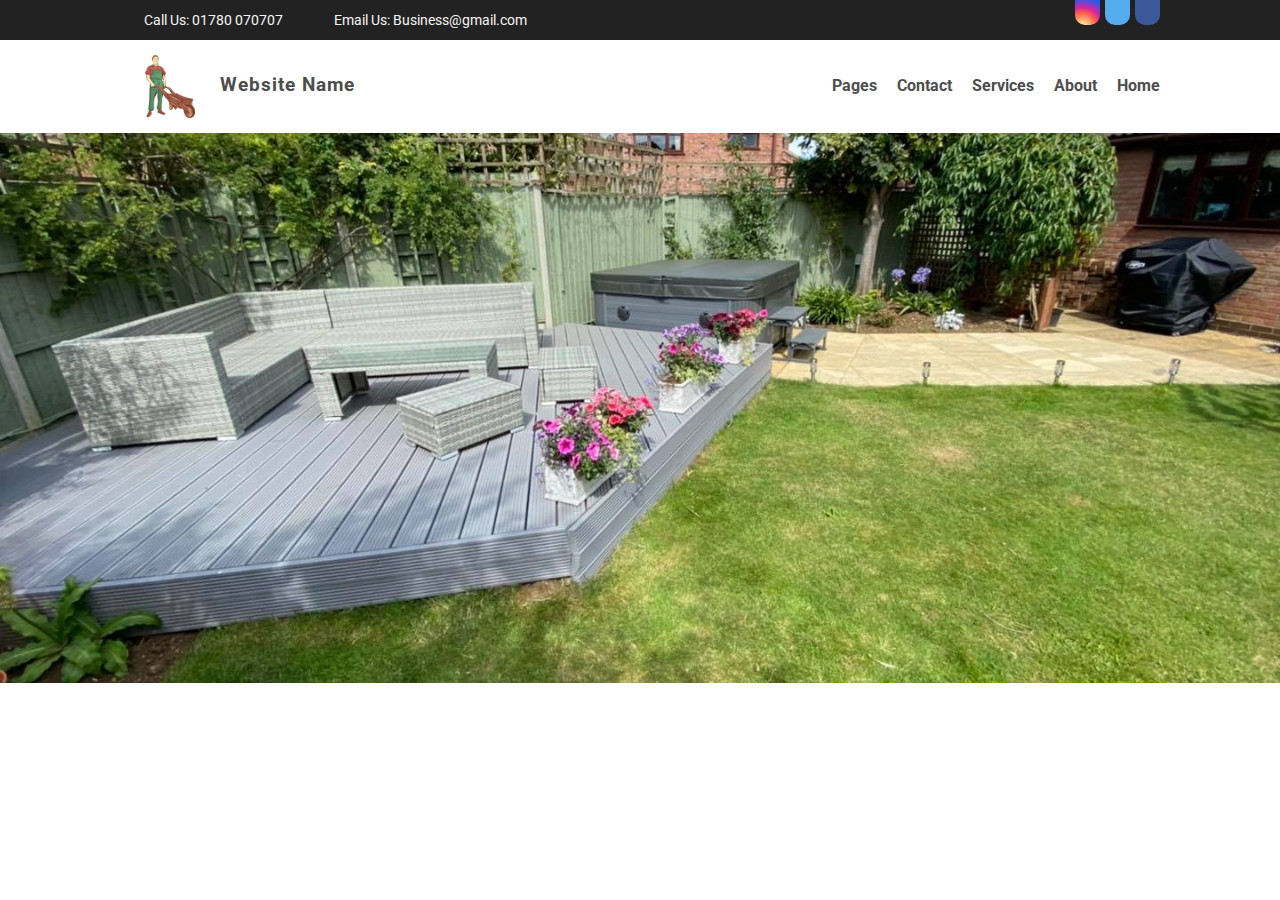
==== index.html @ 3251f4bb "update" ====
<!DOCTYPE html>
<html lang="en">
<head>
    <meta charset="UTF-8">
    <meta http-equiv="X-UA-Compatible" content="IE=edge">
    <meta name="viewport" content="width=device-width, initial-scale=1.0">
    <link rel="stylesheet" type="text/css" href="css/home.css">
    <link rel="preconnect" href="https://fonts.googleapis.com">
<link rel="preconnect" href="https://fonts.gstatic.com" crossorigin>
<link href="https://fonts.googleapis.com/css2?family=Roboto:wght@300;400&display=swap" rel="stylesheet">
<meta http-equiv="Cache-Control" content="no-cache, no-store, must-revalidate">
<meta http-equiv="Pragma" content="no-cache">
<meta http-equiv="Expires" content="0">
    <title>Document</title>
</head>
<body>

<div class="top-bar-contact">

<div class="top-bar-contact-container">

    <div class="phone-section">
        <img src="img/icons_assets/call.png" alt="">
            <p>Call Us: <a href="tel:123-456-7890">01780 070707</a></p>
    </div>

    <div class="email-section">
        <img src="img/icons_assets/email.png" alt="">
            <p>Email Us: <a href = "mailto: abc@example.com">Business@gmail.com</a></p>
    </div>

    <div class="social-section">
        <div class="box-containers">
        <a href="">
         <div class="social-container-fb">
            <img src="img/social_media/fb.png" alt="">
         </div>
        
         </a>
        </div>
         <div class="box-containers">
         <a href="">
         <div class="social-container-twitter">
            <img src="img/social_media/twitter.png" alt="">
         </div>
         </a>
        </div>
         <div class="box-containers">
         <a href="">
         <div class="social-container-instagram">
            <img src="img/social_media/instagram.png" alt="">
         </div>
         </a>
         </div>
    </div>
</div>

</div>
    <div class="logo-nav-section">
        <div class="logo-container">
            <img class="logo-img" src="img/icons_assets/logo.png" alt="">
            <h3>Website Name</h3>
        </div>

        <div class="menu-container">
            <ul>
                <li><a href=""><b>Home</b></a></li>
                <li><a href=""><b>About</b></a></li>
                <li><a href=""><b>Services</b></a></li>
                <li><a href=""><b>Contact</b></a></li>
                <li><a href=""><b>Pages</b></a></li>
            </ul>
        </div>

    </div> 
    
    <div class="hero-section">
        <div class="hero-container">
          <img src="img/icons_assets/hero.jpg" alt="">
        </div>
    </div>
    
</body>
</html>
---- css/home.css ----
body{
    font-family: 'Roboto', sans-serif;
    margin: 0;
    padding: 0;
}

a{
    text-decoration: none;
    color: whitesmoke;
    outline: none;
}

a:hover{
    color: #9fc246;
    transition: 0.6s;
}

*{
    -webkit-tap-highlight-color: transparent;
}

/*----- For Mobile -----*/

@media screen and (max-width: 768px) {

    /*----- Top Bar Section -----*/
    
    .top-bar-contact-container{
        width: 100%;
        margin: auto;
        height: 40px;
        background-color: #262626;
    }
    
    .phone-section{
        height: 30px;
        display: flex;
        align-items: center;
        text-align: center;
        justify-content: center;
        background-color: #222222;
    }

    .social-section a:hover{
       opacity: 0.7;
    }

    .phone-section img{
        width: 17px;
        margin-bottom: 1px;
    }
    
    .phone-section p{
        color:whitesmoke;
        font-size: 14px;
        margin-left: 7px;
    }
    
    .email-section{
        height: 30px;
        display: flex;
        align-items: center;
        justify-content: center;
        background-color: #222222;
    }

    .email-section img{
        width: 19px;
    }
    
    .email-section p{
        color:whitesmoke;
        font-size: 14px;
        margin-left: 7px;
    }
    
    .social-section{
        height: 100%;
        background-color: #222222;
        display: flex;
        align-items: center;
        justify-content: center;
    }

    .box-containers{
        margin-left: 15px;
        margin-right: 15px;
    }

    /*----- FB Container -----*/

    .social-container-fb{
        background-color: #3B5998;
        width: 25px;
        height: 25px;
        border-radius: 5px 5px 5px 5px;
        overflow: hidden;
        float: left;
    }

    .social-container-fb img{
        width: 17px;
        display:block;
        margin:auto;
        margin-top: 5px;
    }

     /*----- Twitter Container -----*/

     .social-container-twitter{
        background-color: #55ACEE;
        width: 25px;
        height: 25px;
        border-radius: 5px 5px 5px 5px;
        overflow: hidden;

    }

    .social-container-twitter img{
        width: 17px;
        display:block;
        margin:auto;
        margin-top: 5px;
    }

    /*----- Instagram Container -----*/

    .social-container-instagram{
        background: radial-gradient(circle at 30% 107%, #fdf497 0%, #fdf497 5%, #fd5949 45%, #d6249f 60%, #285aeb 90%);
        width: 25px;
        height: 25px;
        border-radius: 5px 5px 5px 5px;
        overflow: hidden;
    }

    .social-container-instagram img{
        width: 17px;
        display:block;
        margin:auto;
        margin-top: 5px;
        margin-left: 4px;
    }
}

/*----- For Tablet -----*/

@media screen and (min-width: 769px) and (max-width: 1050px) {

    /*----- Top Bar Section -----*/
    
    .top-bar-contact{
        width: 100%;
        background-color: #222222;
        height: 40px;
    }
    
    .top-bar-contact-container{
        width: 100%;
        margin: auto;
        height: 40px;
    }
    
    .phone-section{
        float:left;
        height: 40px;
        display: flex;
        align-items: center;
        margin-left: 25px;
    }

    .phone-section img{
        width: 17px;
        margin-bottom: 1px;
    }
    
    .phone-section p{
        color:whitesmoke;
        font-size: 14px;
        margin-left: 7px;
    }
    
    .email-section{
        float:left;
        height: 40px;
        display: flex;
        align-items: center;
        margin-left: 25px;
    }

    .email-section img{
        width: 19px;
    }
    
    .email-section p{
        color:whitesmoke;
        font-size: 14px;
        margin-left: 7px;
    }
    
    .social-section{
        float:right;
        height: 40px;
        margin-right: 25px;
    }

    .box-containers{
        float: right;
 }

    /*----- FB Container -----*/

    .social-container-fb{
        background-color: #3B5998;
        width: 25px;
        height: 25px;
        border-radius: 0px 0px 10px 10px;
        overflow: hidden;
        float: right;
        margin-left: 5px;
    }

    .social-container-fb img{
        width: 17px;
        display:block;
        margin:auto;
        margin-top: 5px;
    }

    .social-container-fb:hover{
        padding-top: 5px;
    }

     /*----- Twitter Container -----*/

     .social-container-twitter{
        background-color: #55ACEE;
        width: 25px;
        height: 25px;
        border-radius: 0px 0px 10px 10px;
        overflow: hidden;
        float: right;
        margin-left: 5px;
    }

    .social-container-twitter img{
        width: 17px;
        display:block;
        margin:auto;
        margin-top: 5px;
    }

    .social-container-twitter:hover{
        padding-top: 5px;
    }

    /*----- Instagram Container -----*/

    .social-container-instagram{
        background: radial-gradient(circle at 30% 107%, #fdf497 0%, #fdf497 5%, #fd5949 45%, #d6249f 60%, #285aeb 90%);
        width: 25px;
        height: 25px;
        border-radius: 0px 0px 10px 10px;
        overflow: hidden;
        float: right;
    }

    .social-container-instagram img{
        width: 17px;
        display:block;
        margin:auto;
        margin-top: 5px;
        margin-left: 4px;
    }

    .social-container-instagram:hover{
        padding-top: 5px;
    }
}

/*----- For Desktop -----*/

@media only screen and (min-width: 1050px) {

    /*----- Top Bar Section -----*/
    
    .top-bar-contact{
        width: 100%;
        background-color: #222222;
        height: 40px;
    }
    
    .top-bar-contact-container{
        width: 1040px;
        margin: auto;
        height: 40px;
    }
    
    .phone-section{
        float:left;
        height: 40px;
        display: flex;
        align-items: center;
    }

    .phone-section img{
        width: 17px;
        margin-bottom: 1px;
    }
    
    .phone-section p{
        color:whitesmoke;
        font-size: 14px;
        margin-left: 7px;
    }
    
    .email-section{
        float:left;
        height: 40px;
        display: flex;
        align-items: center;
        margin-left: 25px;
    }

    .email-section img{
        width: 19px;
    }
    
    .email-section p{
        color:whitesmoke;
        font-size: 14px;
        margin-left: 7px;
    }
    
    .social-section{
        float:right;
        height: 40px;
    }

    .box-containers{
        float: right;
    }

    /*----- FB Container -----*/

    .social-container-fb{
        background-color: #3B5998;
        width: 25px;
        height: 25px;
        border-radius: 0px 0px 10px 10px;
        cursor: pointer;
        overflow: hidden;
        float: right;
        margin-left: 5px;
    }

    .social-container-fb img{
        width: 17px;
        display:block;
        margin:auto;
        margin-top: 5px;
    }

    .social-container-fb:hover{
        padding-top: 5px;
    }

     /*----- Twitter Container -----*/

     .social-container-twitter{
        background-color: #55ACEE;
        width: 25px;
        height: 25px;
        border-radius: 0px 0px 10px 10px;
        cursor: pointer;
        overflow: hidden;
        float: right;
        margin-left: 5px;
    }

    .social-container-twitter img{
        width: 17px;
        display:block;
        margin:auto;
        margin-top: 5px;
    }

    .social-container-twitter:hover{
        padding-top: 5px;
    }

    /*----- Instagram Container -----*/

    .social-container-instagram{
        background: radial-gradient(circle at 30% 107%, #fdf497 0%, #fdf497 5%, #fd5949 45%, #d6249f 60%, #285aeb 90%);
        width: 25px;
        height: 25px;
        border-radius: 0px 0px 10px 10px;
        cursor: pointer;
        overflow: hidden;
        float: right;
    }

    .social-container-instagram img{
        width: 17px;
        display:block;
        margin:auto;
        margin-top: 5px;
        margin-left: 4px;
    }

    .social-container-instagram:hover{
        padding-top: 5px;
    }

    /*----- Logo - Nav Section -----*/

    .logo-nav-section{
        width: 1040px;
        margin: 0 auto;
    }

    .logo-container{
        float: left;
        margin-top: 15px;
        margin-bottom: 15px;
        margin-left: 25px;
    }

    .logo-container h3{
        float: left;
        margin-left: 25px;
        color: #4d4d4d;
        letter-spacing: 1px;;
    }

    .logo-img{
        float: left;
        width: 50px;
    }

    .menu-container{
        float: right;
    }

    .menu-container ul{
        list-style: none;
        margin-top: 36px;
    }

    .menu-container li{
        float: right;
        margin-left: 20px;
    }

    .menu-container li a{
        color: #4d4d4d;
    }

    .menu-container li a:hover{
        color: #9fc246;
        transition: 0.6s;
    }

    /*----- Hero Section -----*/

    .hero-container{
        width: 100%;
        height: 550px;
        background-color: #222222;
        overflow: hidden;
        display: flex;
        justify-content: center;
        align-items: center;
    }

    .hero-section img{
        width: 100%;
    }

}
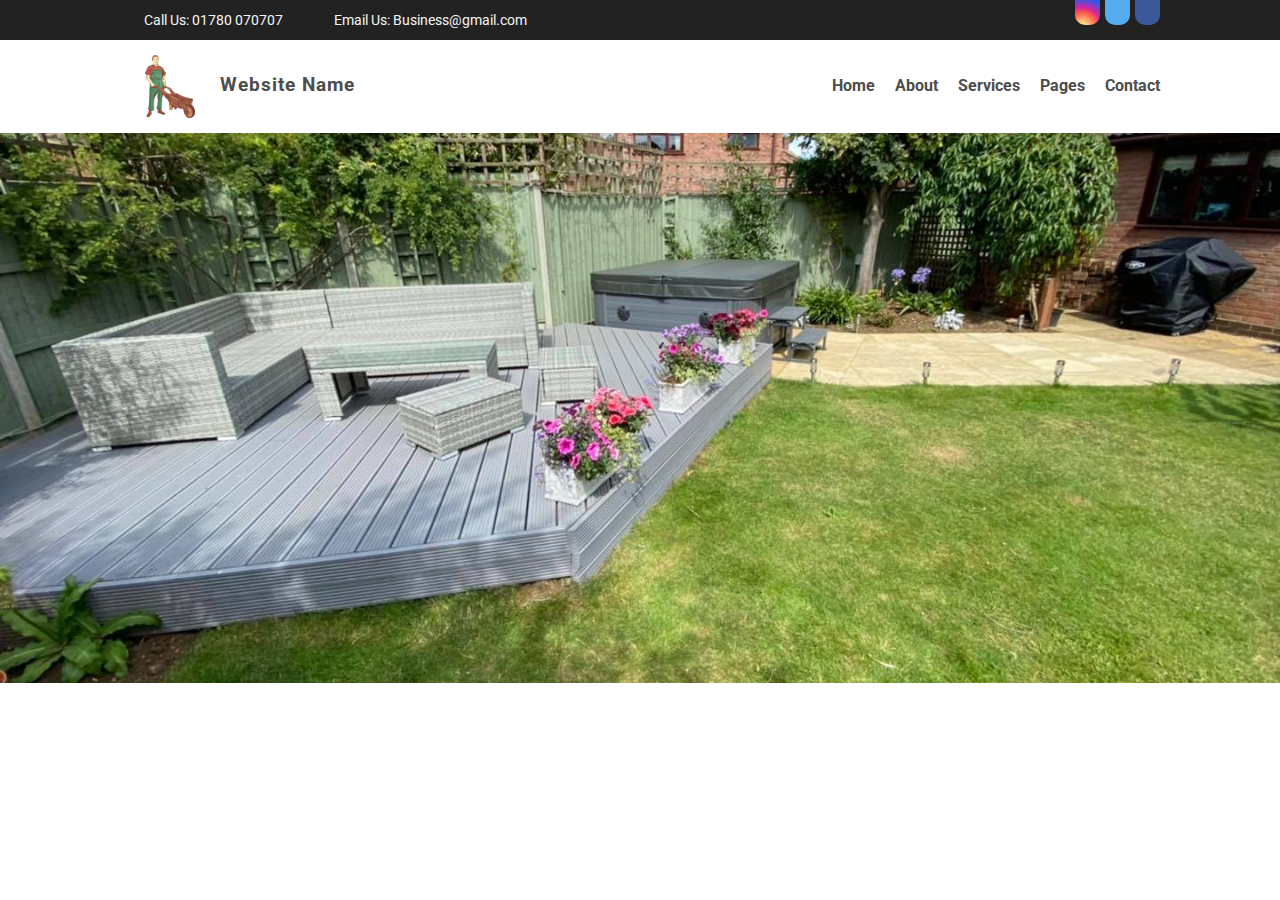
==== commit 2e1fbd77: "update" ====
--- a/index.html
+++ b/index.html
@@ -35,7 +35,6 @@
          <div class="social-container-fb">
             <img src="img/social_media/fb.png" alt="">
          </div>
-        
          </a>
         </div>
          <div class="box-containers">
@@ -64,11 +63,15 @@
 
         <div class="menu-container">
             <ul>
-                <li><a href=""><b>Home</b></a></li>
-                <li><a href=""><b>About</b></a></li>
-                <li><a href=""><b>Services</b></a></li>
+                
+                
+                
                 <li><a href=""><b>Contact</b></a></li>
                 <li><a href=""><b>Pages</b></a></li>
+                <li><a href=""><b>Services</b></a></li>
+                <li><a href=""><b>About</b></a></li>
+                <li><a href=""><b>Home</b></a></li>
+                
             </ul>
         </div>
 
--- a/css/home.css
+++ b/css/home.css
@@ -275,6 +275,72 @@
     .social-container-instagram:hover{
         padding-top: 5px;
     }
+
+    /*----- Logo - Nav Section -----*/
+
+    .logo-nav-section{
+        width: 100%;
+        margin: 0 auto;
+    }
+
+    .logo-container{
+        float: left;
+        margin-top: 15px;
+        margin-bottom: 15px;
+        margin-left: 25px;
+    }
+
+    .logo-container h3{
+        float: left;
+        margin-left: 25px;
+        color: #4d4d4d;
+        letter-spacing: 1px;;
+    }
+
+    .logo-img{
+        float: left;
+        width: 50px;
+    }
+
+    .menu-container{
+        float: right;
+        margin-right: 20px;
+    }
+
+    .menu-container ul{
+        list-style: none;
+        margin-top: 36px;
+    }
+
+    .menu-container li{
+        float: right;
+        margin-left: 20px;
+    }
+
+    .menu-container li a{
+        color: #4d4d4d;
+    }
+
+    .menu-container li a:hover{
+        color: #9fc246;
+        transition: 0.6s;
+    }
+
+    /*----- Hero Section -----*/
+
+    .hero-container{
+        width: 100%;
+        height: 400px;
+        background-color: #222222;
+        overflow: hidden;
+        display: flex;
+        justify-content: center;
+        align-items: center;
+    }
+
+    .hero-section img{
+        width: 100%;
+    }
 }
 
 /*----- For Desktop -----*/
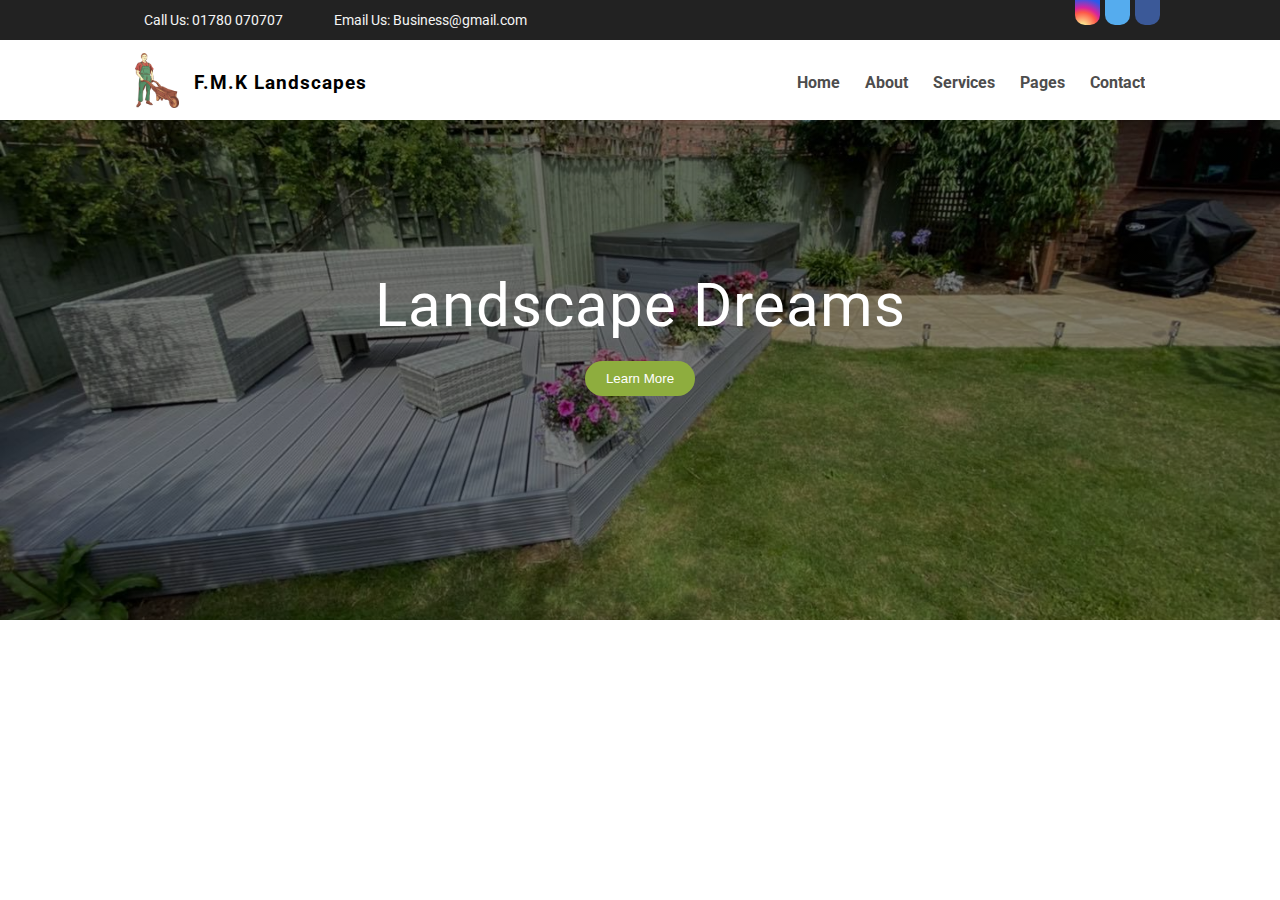
==== commit 84e4d08f: "update" ====
--- a/index.html
+++ b/index.html
@@ -11,13 +11,15 @@
 <meta http-equiv="Cache-Control" content="no-cache, no-store, must-revalidate">
 <meta http-equiv="Pragma" content="no-cache">
 <meta http-equiv="Expires" content="0">
+<!--J-QUERY-SCRIPT-->
+<script src="https://ajax.googleapis.com/ajax/libs/jquery/3.5.1/jquery.min.js"></script>
     <title>Document</title>
 </head>
 <body>
 
 <div class="top-bar-contact">
 
-<div class="top-bar-contact-container">
+ <div class="top-bar-contact-container">
 
     <div class="phone-section">
         <img src="img/icons_assets/call.png" alt="">
@@ -52,36 +54,53 @@
          </a>
          </div>
     </div>
+ </div>
 </div>
 
+<div class="nav-logo-section">
+    <div class="logo-container">
+        <img class="img-logo" src="img/icons_assets/logo.png" alt="">
+        <h3>F.M.K Landscapes</h3>
+    </div>
+    <div class="nav-btn-container">
+        <img class="btn-img" src="img/icons_assets/btn.png" alt="">
+    </div>
+
+    <div class="clear"></div>
+
+    <nav class="nav-container" id="nav-container">
+        <ul>
+            <li><a href=""><b>Contact</b></a></li>
+            <li><a href=""><b>Pages</b></a></li>
+            <li><a href=""><b>Services</b></a></li>
+            <li><a href=""><b>About</b></a></li>
+            <li><a href=""><b>Home</b></a></li>
+        </ul>
+    </nav>
+
+    <nav class="desktop-nav-container">
+        <ul>
+            <li><a href=""><b>Contact</b></a></li>
+            <li><a href=""><b>Pages</b></a></li>
+            <li><a href=""><b>Services</b></a></li>
+            <li><a href=""><b>About</b></a></li>
+            <li><a href=""><b>Home</b></a></li>
+        </ul>
+    </nav>
+
 </div>
-    <div class="logo-nav-section">
-        <div class="logo-container">
-            <img class="logo-img" src="img/icons_assets/logo.png" alt="">
-            <h3>Website Name</h3>
+
+    <div class="hero-section">  
+
+        <div class="text-content">
+           <p>Landscape Dreams</p>
+            <button>Learn More</button>
         </div>
+            
+            
+    </div>
 
-        <div class="menu-container">
-            <ul>
-                
-                
-                
-                <li><a href=""><b>Contact</b></a></li>
-                <li><a href=""><b>Pages</b></a></li>
-                <li><a href=""><b>Services</b></a></li>
-                <li><a href=""><b>About</b></a></li>
-                <li><a href=""><b>Home</b></a></li>
-                
-            </ul>
-        </div>
+    <script src="js/home.js"></script>
 
-    </div> 
-    
-    <div class="hero-section">
-        <div class="hero-container">
-          <img src="img/icons_assets/hero.jpg" alt="">
-        </div>
-    </div>
-    
 </body>
 </html>--- a/css/home.css
+++ b/css/home.css
@@ -23,13 +23,17 @@
 
 @media screen and (max-width: 768px) {
 
+    .desktop-nav-container{
+        display: none !important;
+    }
+
     /*----- Top Bar Section -----*/
     
     .top-bar-contact-container{
         width: 100%;
         margin: auto;
-        height: 40px;
-        background-color: #262626;
+        background-color: #222222;
+        padding-bottom: 15px;
     }
     
     .phone-section{
@@ -75,7 +79,7 @@
     }
     
     .social-section{
-        height: 100%;
+        margin-top: 10px;
         background-color: #222222;
         display: flex;
         align-items: center;
@@ -140,11 +144,88 @@
         margin-top: 5px;
         margin-left: 4px;
     }
+
+    /*----- Logo - Nav Section -----*/
+
+    .btn-img{
+       width: 45px;
+       float: right;
+       margin-top: 9px;
+       margin-right: 20px;
+       transform: rotate(0deg);
+       transition: transform 0.5s;
+    }
+
+    .btn-img:active {
+        transform: rotate(180deg);
+        transition:  0s;
+      }
+
+    .logo-container h3{
+        float: left;
+        margin-left: 15px;
+        margin-top: 20px;
+        letter-spacing: 1px;
+    }
+
+    .img-logo{
+       width: 45px;
+       margin-top: 9px;
+       margin-left: 20px;
+       float: left;
+    }
+
+    .clear{
+        clear: both;
+    }
+
+    #nav-container{
+        display: none;
+        border-top: 1px solid #e7e7e7;
+     }
+     
+    .nav-container ul{
+       list-style: none;
+       margin: 0;
+       padding: 0;
+       clear: both;
+    }
+
+    .nav-container li{
+        display: block;
+        text-align: center;
+    }
+
+    .nav-container li a{
+        color: #6b6b6b;
+        display: block;
+        padding: 10px;
+    }
+
+    .nav-container li a:hover{
+        color: #9fc246;
+        transition: 0.6s;
+    }
+
+    /*----- Hero Section -----*/
+
+    .hero-section{
+        clear: both;
+        width: 100%;
+        height: 300px;
+        background-image: url(../img/icons_assets/hero.jpg);
+        background-position: center;
+        background-size: cover;
+    }
 }
 
 /*----- For Tablet -----*/
 
-@media screen and (min-width: 769px) and (max-width: 1050px) {
+@media screen and (min-width: 769px) and (max-width: 1049px) {
+
+    .desktop-nav-container{
+        display: none !important;
+    }
 
     /*----- Top Bar Section -----*/
     
@@ -278,74 +359,90 @@
 
     /*----- Logo - Nav Section -----*/
 
-    .logo-nav-section{
-        width: 100%;
-        margin: 0 auto;
-    }
-
-    .logo-container{
+    .btn-img{
+        width: 45px;
+        float: right;
+        margin-top: 9px;
+        margin-right: 20px;
+        transform: rotate(0deg);
+        transition: transform 0.5s;
+     }
+ 
+     .btn-img:active {
+         transform: rotate(180deg);
+         transition:  0s;
+       }
+
+     .logo-container h3{
         float: left;
-        margin-top: 15px;
-        margin-bottom: 15px;
-        margin-left: 25px;
-    }
-
-    .logo-container h3{
+        margin-left: 15px;
+        letter-spacing: 1px;
+    }
+ 
+     .img-logo{
+        width: 45px;
+        margin-top: 7px;
+        margin-bottom: 6px;
+        margin-left: 20px;
         float: left;
-        margin-left: 25px;
-        color: #4d4d4d;
-        letter-spacing: 1px;;
-    }
-
-    .logo-img{
-        float: left;
-        width: 50px;
-    }
-
-    .menu-container{
-        float: right;
-        margin-right: 20px;
-    }
-
-    .menu-container ul{
+     }
+ 
+     .clear{
+         clear: both;
+     }
+ 
+     #nav-container{
+         display: none;
+         border-top: 1px solid #e7e7e7;
+      }
+      
+     .nav-container ul{
         list-style: none;
-        margin-top: 36px;
-    }
-
-    .menu-container li{
-        float: right;
-        margin-left: 20px;
-    }
-
-    .menu-container li a{
-        color: #4d4d4d;
-    }
-
-    .menu-container li a:hover{
-        color: #9fc246;
-        transition: 0.6s;
-    }
+        margin: 0;
+        padding: 0;
+        clear: both;
+     }
+ 
+     .nav-container li{
+         display: block;
+         text-align: center;
+     }
+ 
+     .nav-container li a{
+         color: #6b6b6b;
+         display: block;
+         padding: 10px;
+     }
+ 
+     .nav-container li a:hover{
+         color: #9fc246;
+         transition: 0.6s;
+     }
 
     /*----- Hero Section -----*/
 
-    .hero-container{
-        width: 100%;
-        height: 400px;
-        background-color: #222222;
-        overflow: hidden;
-        display: flex;
-        justify-content: center;
-        align-items: center;
-    }
-
-    .hero-section img{
-        width: 100%;
-    }
+    .hero-section{
+            clear: both;
+            width: 100%;
+            height: 350px;
+            background-image: url(../img/icons_assets/hero.jpg);
+            background-position: center;
+            background-size: cover;
+    }
+    
 }
 
 /*----- For Desktop -----*/
 
 @media only screen and (min-width: 1050px) {
+
+    .nav-btn-container{
+        display: none;
+    }
+
+    .nav-container{
+        display: none !important;
+    }
 
     /*----- Top Bar Section -----*/
     
@@ -480,67 +577,118 @@
 
     /*----- Logo - Nav Section -----*/
 
-    .logo-nav-section{
+    .nav-logo-section{
         width: 1040px;
+        height: 80px;
         margin: 0 auto;
+        overflow: hidden;
+    }
+
+    .logo-container h3{
+        float: right;
+        margin-left: 15px;
+        letter-spacing: 1px;
     }
 
     .logo-container{
+        height: 55px;
+        margin-top: 13px;
+        margin-left: 15px;
+        overflow: hidden;
         float: left;
-        margin-top: 15px;
-        margin-bottom: 15px;
+    }
+
+    .img-logo{
+        max-width:100%;
+        max-height:100%;
+    }
+    
+    .desktop-nav-container{
+        float: right;
+        height: 60px;
+        margin-top: 12px;
+        margin-right: 15px;
+        width: 500px;
+        overflow: hidden;
+    }
+
+    .desktop-nav-container ul{
+        list-style: none;
+    }
+
+    .desktop-nav-container li{
+        float: right;
         margin-left: 25px;
-    }
-
-    .logo-container h3{
-        float: left;
-        margin-left: 25px;
+        margin-top:5px;
+    }
+
+    .desktop-nav-container li a{
         color: #4d4d4d;
-        letter-spacing: 1px;;
-    }
-
-    .logo-img{
-        float: left;
-        width: 50px;
-    }
-
-    .menu-container{
-        float: right;
-    }
-
-    .menu-container ul{
-        list-style: none;
-        margin-top: 36px;
-    }
-
-    .menu-container li{
-        float: right;
-        margin-left: 20px;
-    }
-
-    .menu-container li a{
-        color: #4d4d4d;
-    }
-
-    .menu-container li a:hover{
+    }
+
+    .desktop-nav-container li a:hover{
         color: #9fc246;
         transition: 0.6s;
     }
 
     /*----- Hero Section -----*/
 
-    .hero-container{
+    .hero-section{
         width: 100%;
-        height: 550px;
-        background-color: #222222;
-        overflow: hidden;
-        display: flex;
-        justify-content: center;
-        align-items: center;
-    }
-
-    .hero-section img{
+        height: 500px;
+        background-image: linear-gradient(rgba(0, 0, 0, 0.5), rgba(0, 0, 0, 0.5)), url(../img/icons_assets/hero.jpg);
+        background-position: center;
+        background-size: cover;
+    }
+
+    .text-content{
+        padding: 0;
+        margin: 0;
+    }
+
+    .text-content p{
+        display: block;
+        margin: 0 auto;
+        text-align: center;
+        padding-top: 150px;
+        color: white;
+        font-size: 60px;
+        letter-spacing: 1px;
+
+    }
+
+    .text-content button{
+        width: 110px;
+        height: 35px;
+        border-radius: 25px;
+        border: none;
+        background-color: #8ead3e;
+        color: white;
+        cursor: pointer;
+        display: block;
+        margin: 0 auto;
+        margin-top: 20px;
+    }
+
+    .text-content button:hover{
+        background-color: #83a039;
+    }
+
+}
+
+/*----- images that need 100% screen width  -----*/
+
+@media only screen and (min-width: 1920px) {
+
+    /*----- Hero Section -----*/
+
+    .hero-section{
         width: 100%;
-    }
-
-}
+        height: 500px;
+        background-image: url(../img/icons_assets/hero.jpg);
+        background-position: center;
+        background-repeat: no-repeat;
+        background-size: cover;
+    }
+
+}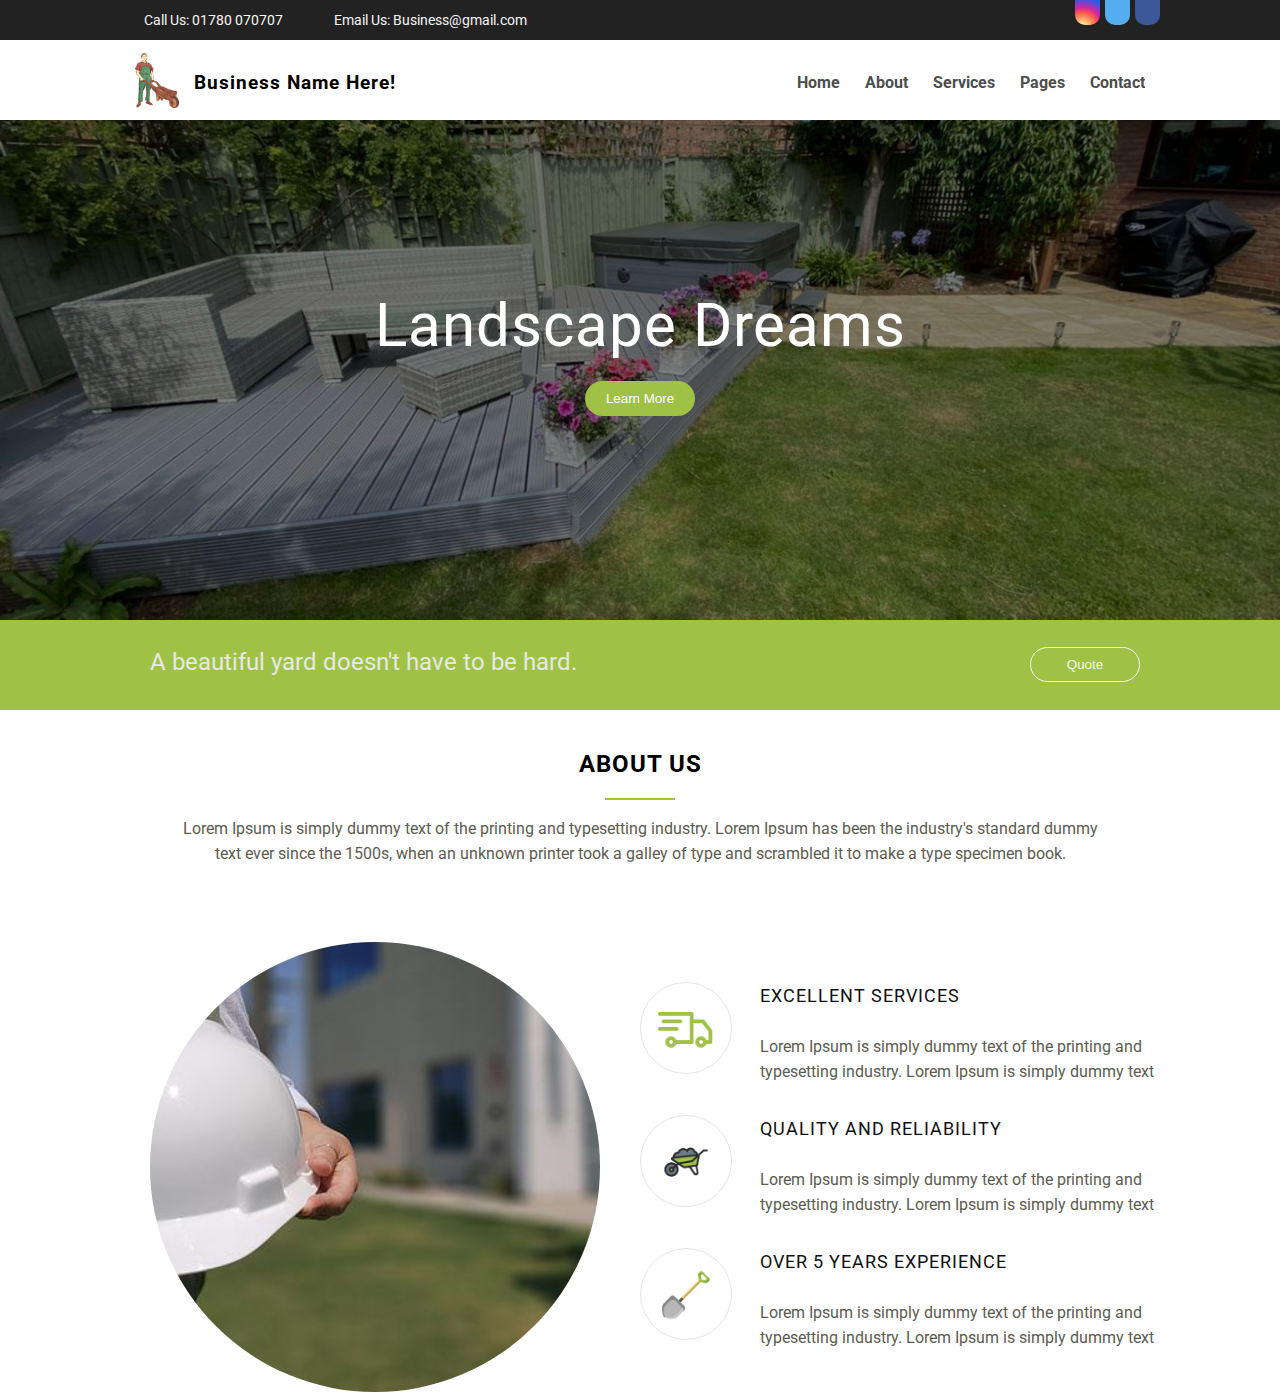
==== commit 21c2b6c4: "major update" ====
--- a/index.html
+++ b/index.html
@@ -60,7 +60,7 @@
 <div class="nav-logo-section">
     <div class="logo-container">
         <img class="img-logo" src="img/icons_assets/logo.png" alt="">
-        <h3>F.M.K Landscapes</h3>
+        <h3>Business Name Here!</h3>
     </div>
     <div class="nav-btn-container">
         <img class="btn-img" src="img/icons_assets/btn.png" alt="">
@@ -96,9 +96,61 @@
            <p>Landscape Dreams</p>
             <button>Learn More</button>
         </div>
-            
-            
+          
     </div>
+
+    <div class="quote-container">
+        <div class="quote-section">
+                 <p>A beautiful yard doesn't have to be hard.</p>
+                 <div class="wrapper-btn">
+                    <button class="quote-btn">Quote</button>
+                </div>
+        </div>
+    </div>
+
+    <div class="about-us-container">
+        <div class="about-us-section">
+             <div class="about-us-title">
+                <h2>ABOUT US</h2>
+                <div class="small-line-edit"></div>
+                  <p>Lorem Ipsum is simply dummy text of the printing and typesetting industry. Lorem Ipsum has been the industry's standard dummy text ever since the 1500s, when an unknown printer took a galley of type and scrambled it to make a type specimen book.</p>
+             </div>     
+        </div>
+
+        <div class="wrapper-about-us">
+         <div class="about-us-img-container">
+            <div class="about-us-img-frame">
+              <img src="img/icons_assets/profile-pic.jpg" alt="">
+            </div>
+          </div>
+
+          <div class="about-us-info-container">
+
+            <div class="about-us-content">
+                <div class="img-box">
+                   <img class="img-edit-van" src="img/icons_assets/van.png" alt="">
+                </div>
+                <p><span class="title-edit">EXCELLENT SERVICES</span><br><br>Lorem Ipsum is simply dummy text of the printing and typesetting industry. Lorem Ipsum is simply dummy text</p>
+            </div>
+
+            <div class="about-us-content">
+                <div class="img-box">
+                   <img class="img-edit-barrow" src="img/icons_assets/barrow.png" alt="">
+                </div>
+                <p><span class="title-edit">QUALITY AND RELIABILITY</span><br><br>Lorem Ipsum is simply dummy text of the printing and typesetting industry. Lorem Ipsum is simply dummy text</p>
+            </div>
+
+            <div class="about-us-content">
+                <div class="img-box">
+                   <img class="img-edit-spade" src="img/icons_assets/spade.png" alt="">
+                </div>
+                <p><span class="title-edit">OVER 5 YEARS EXPERIENCE</span><br><br>Lorem Ipsum is simply dummy text of the printing and typesetting industry. Lorem Ipsum is simply dummy text</p>
+            </div>
+
+         </div>
+        </div>
+    </div>
+
 
     <script src="js/home.js"></script>
 
--- a/css/home.css
+++ b/css/home.css
@@ -13,6 +13,10 @@
 a:hover{
     color: #9fc246;
     transition: 0.6s;
+}
+
+p{
+    color: #5c5c50;
 }
 
 *{
@@ -213,10 +217,123 @@
         clear: both;
         width: 100%;
         height: 300px;
-        background-image: url(../img/icons_assets/hero.jpg);
+        background-image: linear-gradient(rgba(0, 0, 0, 0.5), rgba(0, 0, 0, 0.5)), url(../img/icons_assets/hero.jpg);
         background-position: center;
         background-size: cover;
     }
+
+    .text-content{
+        padding: 0;
+        margin: 0;
+    }
+
+    .text-content p{
+        display: block;
+        margin: 0 auto;
+        text-align: center;
+        padding-top: 100px;
+        color: white;
+        font-size: 40px;
+        letter-spacing: 1px;
+
+    }
+
+    .text-content button{
+        width: 110px;
+        height: 35px;
+        border-radius: 25px;
+        border: none;
+        background-color: #8ead3e;
+        color: white;
+        cursor: pointer;
+        display: block;
+        margin: 0 auto;
+        margin-top: 20px;
+    }
+
+    .text-content button:hover{
+        background-color: #83a039;
+    }
+
+    /*----- Quote Section -----*/
+    
+    .quote-container{
+        width: 100%;
+        background-color: #9fc246;
+    }
+    
+    .quote-section p{
+         color:#e7e7e7;
+         font-size: 20px;
+         display: block;
+         padding: 0px;
+         margin: 0px;
+         text-align: center;
+         padding-top: 20px;
+    }
+
+    .quote-section{
+        width: 100%;
+    }
+
+    .wrapper-btn{
+        padding-top: 20px;
+        padding-bottom: 20px;
+    }
+
+    .quote-btn{
+        margin-left: 0 auto;
+        margin-right: 0 auto;
+        display: block;
+        width: 110px;
+        height: 35px;
+        border-radius: 25px;
+        border: 1px solid whitesmoke;
+        background-color: #9fc246;
+        color: whitesmoke;
+        cursor: pointer;
+        margin: 0 auto;
+    }
+
+    .quote-btn:hover{
+        border: 1px solid whitesmoke;
+        background-color: whitesmoke;
+        color: #9fc246;
+        cursor: pointer;
+    }
+
+    /*----- About Us Section -----*/
+    
+    .about-us-container{
+        width: 100%;
+     }
+ 
+     .about-us-section{
+        width: 100%;
+        margin: 0 auto;
+     }
+ 
+     .about-us-title{
+         text-align: center;
+         padding-top: 20px;
+     }
+ 
+     .about-us-title h2{
+         letter-spacing: 1px;
+     }
+     
+     .small-line-edit{
+        width: 70px;
+        height: 2px;
+        background-color: #9fc246;
+        margin: 0 auto;
+     }
+ 
+     .about-us-title p{
+         padding-left: 14px;
+         padding-right: 14px;
+         line-height: 25px;
+     }
 }
 
 /*----- For Tablet -----*/
@@ -419,226 +536,16 @@
          transition: 0.6s;
      }
 
+
     /*----- Hero Section -----*/
 
     .hero-section{
             clear: both;
             width: 100%;
             height: 350px;
-            background-image: url(../img/icons_assets/hero.jpg);
+            background-image: linear-gradient(rgba(0, 0, 0, 0.5), rgba(0, 0, 0, 0.5)), url(../img/icons_assets/hero.jpg);
             background-position: center;
             background-size: cover;
-    }
-    
-}
-
-/*----- For Desktop -----*/
-
-@media only screen and (min-width: 1050px) {
-
-    .nav-btn-container{
-        display: none;
-    }
-
-    .nav-container{
-        display: none !important;
-    }
-
-    /*----- Top Bar Section -----*/
-    
-    .top-bar-contact{
-        width: 100%;
-        background-color: #222222;
-        height: 40px;
-    }
-    
-    .top-bar-contact-container{
-        width: 1040px;
-        margin: auto;
-        height: 40px;
-    }
-    
-    .phone-section{
-        float:left;
-        height: 40px;
-        display: flex;
-        align-items: center;
-    }
-
-    .phone-section img{
-        width: 17px;
-        margin-bottom: 1px;
-    }
-    
-    .phone-section p{
-        color:whitesmoke;
-        font-size: 14px;
-        margin-left: 7px;
-    }
-    
-    .email-section{
-        float:left;
-        height: 40px;
-        display: flex;
-        align-items: center;
-        margin-left: 25px;
-    }
-
-    .email-section img{
-        width: 19px;
-    }
-    
-    .email-section p{
-        color:whitesmoke;
-        font-size: 14px;
-        margin-left: 7px;
-    }
-    
-    .social-section{
-        float:right;
-        height: 40px;
-    }
-
-    .box-containers{
-        float: right;
-    }
-
-    /*----- FB Container -----*/
-
-    .social-container-fb{
-        background-color: #3B5998;
-        width: 25px;
-        height: 25px;
-        border-radius: 0px 0px 10px 10px;
-        cursor: pointer;
-        overflow: hidden;
-        float: right;
-        margin-left: 5px;
-    }
-
-    .social-container-fb img{
-        width: 17px;
-        display:block;
-        margin:auto;
-        margin-top: 5px;
-    }
-
-    .social-container-fb:hover{
-        padding-top: 5px;
-    }
-
-     /*----- Twitter Container -----*/
-
-     .social-container-twitter{
-        background-color: #55ACEE;
-        width: 25px;
-        height: 25px;
-        border-radius: 0px 0px 10px 10px;
-        cursor: pointer;
-        overflow: hidden;
-        float: right;
-        margin-left: 5px;
-    }
-
-    .social-container-twitter img{
-        width: 17px;
-        display:block;
-        margin:auto;
-        margin-top: 5px;
-    }
-
-    .social-container-twitter:hover{
-        padding-top: 5px;
-    }
-
-    /*----- Instagram Container -----*/
-
-    .social-container-instagram{
-        background: radial-gradient(circle at 30% 107%, #fdf497 0%, #fdf497 5%, #fd5949 45%, #d6249f 60%, #285aeb 90%);
-        width: 25px;
-        height: 25px;
-        border-radius: 0px 0px 10px 10px;
-        cursor: pointer;
-        overflow: hidden;
-        float: right;
-    }
-
-    .social-container-instagram img{
-        width: 17px;
-        display:block;
-        margin:auto;
-        margin-top: 5px;
-        margin-left: 4px;
-    }
-
-    .social-container-instagram:hover{
-        padding-top: 5px;
-    }
-
-    /*----- Logo - Nav Section -----*/
-
-    .nav-logo-section{
-        width: 1040px;
-        height: 80px;
-        margin: 0 auto;
-        overflow: hidden;
-    }
-
-    .logo-container h3{
-        float: right;
-        margin-left: 15px;
-        letter-spacing: 1px;
-    }
-
-    .logo-container{
-        height: 55px;
-        margin-top: 13px;
-        margin-left: 15px;
-        overflow: hidden;
-        float: left;
-    }
-
-    .img-logo{
-        max-width:100%;
-        max-height:100%;
-    }
-    
-    .desktop-nav-container{
-        float: right;
-        height: 60px;
-        margin-top: 12px;
-        margin-right: 15px;
-        width: 500px;
-        overflow: hidden;
-    }
-
-    .desktop-nav-container ul{
-        list-style: none;
-    }
-
-    .desktop-nav-container li{
-        float: right;
-        margin-left: 25px;
-        margin-top:5px;
-    }
-
-    .desktop-nav-container li a{
-        color: #4d4d4d;
-    }
-
-    .desktop-nav-container li a:hover{
-        color: #9fc246;
-        transition: 0.6s;
-    }
-
-    /*----- Hero Section -----*/
-
-    .hero-section{
-        width: 100%;
-        height: 500px;
-        background-image: linear-gradient(rgba(0, 0, 0, 0.5), rgba(0, 0, 0, 0.5)), url(../img/icons_assets/hero.jpg);
-        background-position: center;
-        background-size: cover;
     }
 
     .text-content{
@@ -650,7 +557,7 @@
         display: block;
         margin: 0 auto;
         text-align: center;
-        padding-top: 150px;
+        padding-top: 120px;
         color: white;
         font-size: 60px;
         letter-spacing: 1px;
@@ -674,8 +581,564 @@
         background-color: #83a039;
     }
 
+    /*----- Quote Section -----*/
+    
+    .quote-container{
+        width: 100%;
+        height: 90px;
+        background-color: #9fc246;
+        overflow: hidden;
+    }
+
+    .quote-section{
+         width: 100%;
+         margin: 0 auto;
+    }
+
+    .quote-section p{
+         float: left;
+         line-height: 37px;
+         color:#e7e7e7;
+         font-size: 24px;
+         margin-left: 30px;
+         
+    }
+
+    .quote-btn{
+        float: right;
+        width: 110px;
+        height: 35px;
+        border-radius: 25px;
+        border: 1px solid whitesmoke;
+        background-color: #9fc246;
+        color: whitesmoke;
+        cursor: pointer;
+        margin-top: 27px;
+        margin-right: 20px;
+    }
+
+    .quote-btn:hover{
+        border: 1px solid whitesmoke;
+        background-color: whitesmoke;
+        color: #9fc246;
+        cursor: pointer;
+    }
+
+    /*----- About Us Section -----*/
+    
+    .about-us-container{
+        width: 100%;
+     }
+ 
+     .about-us-section{
+        width: 100%;
+        margin: 0 auto;
+     }
+ 
+     .about-us-title{
+         text-align: center;
+         padding-top: 20px;
+     }
+ 
+     .about-us-title h2{
+         letter-spacing: 1px;
+     }
+     
+     .small-line-edit{
+        width: 70px;
+        height: 2px;
+        background-color: #9fc246;
+        margin: 0 auto;
+     }
+ 
+     .about-us-title p{
+         padding-left: 60px;
+         padding-right: 60px;
+         line-height: 25px;
+     }
+
+    .about-us-img-container{
+        margin-top: 30px;
+        display: flex;
+        justify-content: center;
+    }
+
+    .about-us-img-frame{
+        height: 450px;
+        width: 450px;
+        border-radius: 50%;
+        overflow: hidden;
+        display: flex;
+        justify-content: center;
+    }
+
+    .about-us-info-container{
+        display: flex;
+        justify-content: center;
+        margin-top: 25px;
+    }
+    
+    .about-us-content{
+        width: 225px;
+        overflow: hidden;
+    }
+
+    .img-box{
+        margin-top: 15px;
+        width: 90px;
+        height: 90px;
+        overflow: hidden;
+        border: 1px solid #E2E6E7;
+        border-radius: 50%;
+        transition:  0.6s;
+        -webkit-transform: scaleX(1);
+        transform: scaleX(1);
+        display: flex;
+        justify-content: center;
+    }
+
+    .img-box:hover{
+        transition:  0.6s;
+        -webkit-transform: scaleX(-1);
+        transform: scaleX(-1);
+    }
+
+    .img-edit-van{
+        margin-top: 14px;
+        width: 60px;
+        height: 60px;
+    }
+
+    .img-edit-barrow{
+        margin-top: 16px;
+        width: 60px;
+        height: 60px;
+    }
+
+    .img-edit-spade{
+        margin-top: 21px;
+        width: 50px;
+        height: 50px;
+    }
+
+    .title-edit{
+        font-size: 18px;
+        color: rgb(17, 17, 17);
+        letter-spacing: 1px;
+    }
+
+    .about-us-content p{
+        width: 77%;
+        line-height: 25px;
+    }
+    
 }
 
+/*----- For Desktop -----*/
+
+@media only screen and (min-width: 1050px) {
+
+    .nav-btn-container{
+        display: none;
+    }
+
+    .nav-container{
+        display: none !important;
+    }
+
+    /*----- Top Bar Section -----*/
+    
+    .top-bar-contact{
+        width: 100%;
+        background-color: #222222;
+        height: 40px;
+    }
+    
+    .top-bar-contact-container{
+        width: 1040px;
+        margin: auto;
+        height: 40px;
+    }
+    
+    .phone-section{
+        float:left;
+        height: 40px;
+        display: flex;
+        align-items: center;
+    }
+
+    .phone-section img{
+        width: 17px;
+        margin-bottom: 1px;
+    }
+    
+    .phone-section p{
+        color:whitesmoke;
+        font-size: 14px;
+        margin-left: 7px;
+    }
+    
+    .email-section{
+        float:left;
+        height: 40px;
+        display: flex;
+        align-items: center;
+        margin-left: 25px;
+    }
+
+    .email-section img{
+        width: 19px;
+    }
+    
+    .email-section p{
+        color:whitesmoke;
+        font-size: 14px;
+        margin-left: 7px;
+    }
+    
+    .social-section{
+        float:right;
+        height: 40px;
+    }
+
+    .box-containers{
+        float: right;
+    }
+
+    /*----- FB Container -----*/
+
+    .social-container-fb{
+        background-color: #3B5998;
+        width: 25px;
+        height: 25px;
+        border-radius: 0px 0px 10px 10px;
+        cursor: pointer;
+        overflow: hidden;
+        float: right;
+        margin-left: 5px;
+    }
+
+    .social-container-fb img{
+        width: 17px;
+        display:block;
+        margin:auto;
+        margin-top: 5px;
+    }
+
+    .social-container-fb:hover{
+        padding-top: 5px;
+    }
+
+     /*----- Twitter Container -----*/
+
+     .social-container-twitter{
+        background-color: #55ACEE;
+        width: 25px;
+        height: 25px;
+        border-radius: 0px 0px 10px 10px;
+        cursor: pointer;
+        overflow: hidden;
+        float: right;
+        margin-left: 5px;
+    }
+
+    .social-container-twitter img{
+        width: 17px;
+        display:block;
+        margin:auto;
+        margin-top: 5px;
+    }
+
+    .social-container-twitter:hover{
+        padding-top: 5px;
+    }
+
+    /*----- Instagram Container -----*/
+
+    .social-container-instagram{
+        background: radial-gradient(circle at 30% 107%, #fdf497 0%, #fdf497 5%, #fd5949 45%, #d6249f 60%, #285aeb 90%);
+        width: 25px;
+        height: 25px;
+        border-radius: 0px 0px 10px 10px;
+        cursor: pointer;
+        overflow: hidden;
+        float: right;
+    }
+
+    .social-container-instagram img{
+        width: 17px;
+        display:block;
+        margin:auto;
+        margin-top: 5px;
+        margin-left: 4px;
+    }
+
+    .social-container-instagram:hover{
+        padding-top: 5px;
+    }
+
+    /*----- Logo - Nav Section -----*/
+
+    .nav-logo-section{
+        width: 1040px;
+        height: 80px;
+        margin: 0 auto;
+        overflow: hidden;
+    }
+
+    .logo-container h3{
+        float: right;
+        margin-left: 15px;
+        letter-spacing: 1px;
+    }
+
+    .logo-container{
+        height: 55px;
+        margin-top: 13px;
+        margin-left: 15px;
+        overflow: hidden;
+        float: left;
+    }
+
+    .img-logo{
+        max-width:100%;
+        max-height:100%;
+    }
+    
+    .desktop-nav-container{
+        float: right;
+        height: 60px;
+        margin-top: 12px;
+        margin-right: 15px;
+        width: 500px;
+        overflow: hidden;
+    }
+
+    .desktop-nav-container ul{
+        list-style: none;
+    }
+
+    .desktop-nav-container li{
+        float: right;
+        margin-left: 25px;
+        margin-top:5px;
+    }
+
+    .desktop-nav-container li a{
+        color: #4d4d4d;
+    }
+
+    .desktop-nav-container li a:hover{
+        color: #9fc246;
+        transition: 0.6s;
+    }
+
+    /*----- Hero Section -----*/
+
+    .hero-section{
+        width: 100%;
+        height: 500px;
+        background-image: linear-gradient(rgba(0, 0, 0, 0.5), rgba(0, 0, 0, 0.5)), url(../img/icons_assets/hero.jpg);
+        background-position: center;
+        background-size: cover;
+    }
+
+    .text-content{
+        padding: 0;
+        margin: 0;
+    }
+
+    .text-content p{
+        display: block;
+        margin: 0 auto;
+        text-align: center;
+        padding-top: 170px;
+        color: white;
+        font-size: 60px;
+        letter-spacing: 1px;
+
+    }
+
+    .text-content button{
+        width: 110px;
+        height: 35px;
+        border-radius: 25px;
+        border: none;
+        background-color: #9fc246;
+        color: white;
+        cursor: pointer;
+        display: block;
+        margin: 0 auto;
+        margin-top: 20px;
+    }
+
+    .text-content button:hover{
+        background-color: #9fc246;
+    }
+
+    /*----- Quote Section -----*/
+    
+    .quote-container{
+        width: 100%;
+        height: 90px;
+        background-color: #9fc246;
+        overflow: hidden;
+    }
+
+    .quote-section{
+         width: 1040px;
+         margin: 0 auto;
+    }
+
+    .quote-section p{
+         float: left;
+         line-height: 37px;
+         color:#e7e7e7;
+         font-size: 24px;
+         margin-left: 30px;
+         
+    }
+
+    .quote-btn{
+        float: right;
+        width: 110px;
+        height: 35px;
+        border-radius: 25px;
+        border: 1px solid whitesmoke;
+        background-color: #9fc246;
+        color: whitesmoke;
+        cursor: pointer;
+        margin-top: 27px;
+        margin-right: 20px;
+    }
+
+    .quote-btn:hover{
+        border: 1px solid whitesmoke;
+        background-color: whitesmoke;
+        color: #9fc246;
+        cursor: pointer;
+    }
+
+    /*----- About Us Section -----*/
+    
+    .about-us-container{
+       width: 100%;
+    }
+
+    .about-us-section{
+       width: 1040px;
+       margin: 0 auto;
+    }
+
+    .about-us-title{
+        text-align: center;
+        padding-top: 20px;
+    }
+
+    .about-us-title h2{
+        letter-spacing: 1px;
+    }
+    
+    .small-line-edit{
+       width: 70px;
+       height: 2px;
+       background-color: #9fc246;
+       margin: 0 auto;
+    }
+
+    .about-us-title p{
+        padding-left: 60px;
+        padding-right: 60px;
+        line-height: 25px;
+    }
+
+    .wrapper-about-us{
+        width: 1040px;
+        margin: 0 auto;
+    }
+
+    .about-us-img-container{
+        float: left;
+        width: 520px;
+        margin-top: 20px;
+    }
+
+    .about-us-img-frame{
+        height: 450px;
+        width: 450px;
+        margin-left: 30px;
+        margin-top: 40px;
+        border-radius: 50%;
+        overflow: hidden;
+        display: flex;
+        justify-content: center;
+    }
+
+    .about-us-info-container{
+        float: right;
+        width: 520px;
+        margin-top: 85px;
+
+    }
+    
+    .about-us-content{
+        width: 100%;
+        overflow: hidden;
+    }
+
+    .img-box{
+        margin-top: 15px;
+        width: 90px;
+        height: 90px;
+        float: left;
+        overflow: hidden;
+        border: 1px solid #E2E6E7;
+        border-radius: 50%;
+        transition:  0.6s;
+        -webkit-transform: scaleX(1);
+        transform: scaleX(1);
+        display: flex;
+        justify-content: center;
+    }
+
+    .img-box:hover{
+        transition:  0.6s;
+        -webkit-transform: scaleX(-1);
+        transform: scaleX(-1);
+    }
+
+    .img-edit-van{
+        margin-top: 14px;
+        width: 60px;
+        height: 60px;
+    }
+
+    .img-edit-barrow{
+        margin-top: 16px;
+        width: 60px;
+        height: 60px;
+    }
+
+    .img-edit-spade{
+        margin-top: 21px;
+        width: 50px;
+        height: 50px;
+    }
+
+    .title-edit{
+        font-size: 18px;
+        color: rgb(17, 17, 17);
+        letter-spacing: 1px;
+    }
+
+    .about-us-content p{
+        float: right;
+        width: 77%;
+        line-height: 25px;
+    }
+
+}
+
 /*----- images that need 100% screen width  -----*/
 
 @media only screen and (min-width: 1920px) {
@@ -685,7 +1148,7 @@
     .hero-section{
         width: 100%;
         height: 500px;
-        background-image: url(../img/icons_assets/hero.jpg);
+        background-image: linear-gradient(rgba(0, 0, 0, 0.5), rgba(0, 0, 0, 0.5)), url(../img/icons_assets/hero.jpg);
         background-position: center;
         background-repeat: no-repeat;
         background-size: cover;
